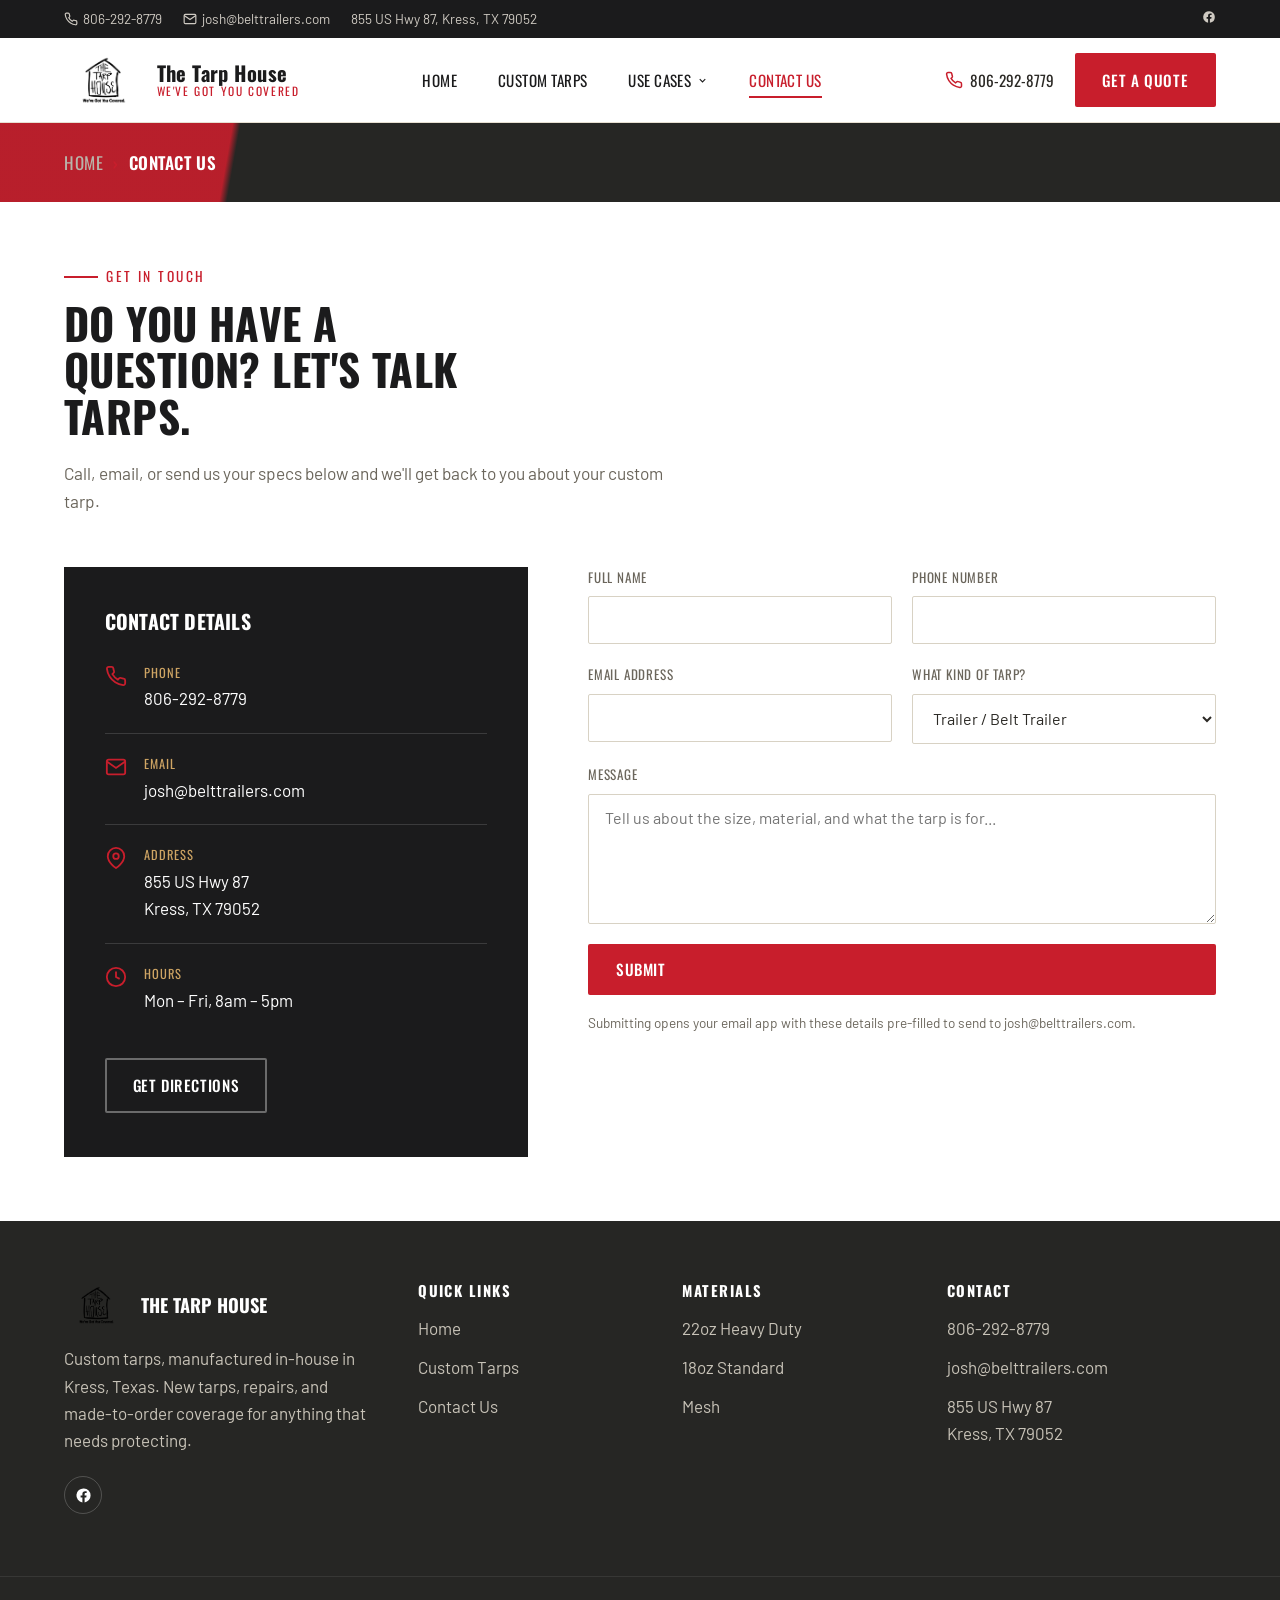
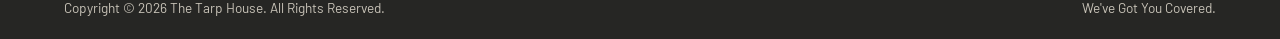
==== contact-us.html @ b613b9aa "Rebuild The Tarp House website Static HTML/CSS/JS site replacing the outdated WordPress build, style" ====
<!doctype html>
<html lang="en">
<head>
<meta charset="UTF-8">
<meta name="viewport" content="width=device-width, initial-scale=1">
<title>Contact Us | The Tarp House | Kress, TX</title>
<meta name="description" content="Get in touch with The Tarp House in Kress, Texas for custom tarps and tarp repair. Call 806-292-8779, email josh@belttrailers.com, or send us your specs.">
<link rel="icon" href="assets/img/favicon.png">
<link rel="preconnect" href="https://fonts.googleapis.com">
<link rel="preconnect" href="https://fonts.gstatic.com" crossorigin>
<link href="https://fonts.googleapis.com/css2?family=Oswald:wght@400;500;600;700&family=Barlow:wght@400;500;600&display=swap" rel="stylesheet">
<link rel="stylesheet" href="assets/css/style.css">
</head>
<body>

<div class="topbar">
  <div class="container">
    <div class="topbar-left">
      <a href="tel:8062928779">
        <svg viewBox="0 0 24 24" fill="none" stroke="currentColor" stroke-width="2"><path d="M22 16.92v3a2 2 0 0 1-2.18 2 19.79 19.79 0 0 1-8.63-3.07 19.5 19.5 0 0 1-6-6 19.79 19.79 0 0 1-3.07-8.67A2 2 0 0 1 4.11 2h3a2 2 0 0 1 2 1.72c.127.96.362 1.903.7 2.81a2 2 0 0 1-.45 2.11L8.09 9.91a16 16 0 0 0 6 6l1.27-1.27a2 2 0 0 1 2.11-.45c.907.338 1.85.573 2.81.7A2 2 0 0 1 22 16.92z"/></svg>
        806-292-8779
      </a>
      <span><svg viewBox="0 0 24 24" fill="none" stroke="currentColor" stroke-width="2"><path d="M20 4H4a2 2 0 0 0-2 2v12a2 2 0 0 0 2 2h16a2 2 0 0 0 2-2V6a2 2 0 0 0-2-2z"/><path d="m22 6-10 7L2 6"/></svg> josh@belttrailers.com</span>
      <span>855 US Hwy 87, Kress, TX 79052</span>
    </div>
    <div class="topbar-social">
      <a href="https://www.facebook.com/The-Tarp-House-2040908219560010" aria-label="Facebook" target="_blank" rel="noopener">
        <svg viewBox="0 0 24 24" fill="currentColor"><path d="M22 12a10 10 0 1 0-11.56 9.88v-6.99H7.9V12h2.54V9.8c0-2.5 1.49-3.89 3.78-3.89 1.1 0 2.24.2 2.24.2v2.46h-1.26c-1.24 0-1.63.77-1.63 1.56V12h2.78l-.44 2.89h-2.34v6.99A10 10 0 0 0 22 12z"/></svg>
      </a>
    </div>
  </div>
</div>

<div class="navwrap">
  <div class="container nav">
    <a class="brand" href="index.html">
      <img src="assets/img/logo-mark.png" alt="The Tarp House logo">
      <span class="brand-word"><b>The Tarp House</b><span>We've Got You Covered</span></span>
    </a>
    <nav class="nav-links" id="nav-links">
      <a href="index.html">Home</a>
      <a href="custom-tarps.html">Custom Tarps</a>
      <div class="nav-dropdown">
        <button class="nav-dropdown-toggle" aria-expanded="false" aria-haspopup="true">
          Use Cases
          <svg viewBox="0 0 24 24" fill="none" stroke="currentColor" stroke-width="2.4"><polyline points="6 9 12 15 18 9"/></svg>
        </button>
        <div class="nav-dropdown-menu">
          <a href="use-cases/trailer-covers.html">Trailer Covers</a>
          <a href="use-cases/trampoline-mats.html">Trampoline Mats</a>
          <a href="use-cases/grill-covers.html">Grill Covers</a>
          <a href="use-cases/kennel-covers.html">Kennel Covers</a>
          <a href="use-cases/colors.html">Colors We Have</a>
        </div>
      </div>
      <a href="contact-us.html" class="active">Contact Us</a>
      <a href="tel:8062928779" class="nav-mobile-call">Call Now: 806-292-8779</a>
    </nav>
    <div class="nav-cta">
      <a class="nav-phone" href="tel:8062928779">
        <svg viewBox="0 0 24 24" fill="none" stroke="currentColor" stroke-width="2"><path d="M22 16.92v3a2 2 0 0 1-2.18 2 19.79 19.79 0 0 1-8.63-3.07 19.5 19.5 0 0 1-6-6 19.79 19.79 0 0 1-3.07-8.67A2 2 0 0 1 4.11 2h3a2 2 0 0 1 2 1.72c.127.96.362 1.903.7 2.81a2 2 0 0 1-.45 2.11L8.09 9.91a16 16 0 0 0 6 6l1.27-1.27a2 2 0 0 1 2.11-.45c.907.338 1.85.573 2.81.7A2 2 0 0 1 22 16.92z"/></svg>
        806-292-8779
      </a>
      <a class="btn btn-red" href="contact-us.html">Get a Quote</a>
      <button class="hamburger" aria-label="Toggle menu" aria-expanded="false">
        <span></span><span></span><span></span>
      </button>
    </div>
  </div>
</div>

<div class="pagehead">
  <div class="container">
    <a href="index.html">Home</a><span class="sep">&rsaquo;</span><span class="current">Contact Us</span>
  </div>
</div>

<section class="section-tight">
  <div class="container">
    <span class="eyebrow">Get In Touch</span>
    <h1 class="section-title">Do you have a question? Let's talk tarps.</h1>
    <p class="section-lede">Call, email, or send us your specs below and we'll get back to you about your custom tarp.</p>

    <div class="contact-grid" style="margin-top:3em;">

      <div class="info-card">
        <h3>Contact Details</h3>
        <div class="info-row">
          <svg viewBox="0 0 24 24" fill="none" stroke="currentColor" stroke-width="2"><path d="M22 16.92v3a2 2 0 0 1-2.18 2 19.79 19.79 0 0 1-8.63-3.07 19.5 19.5 0 0 1-6-6 19.79 19.79 0 0 1-3.07-8.67A2 2 0 0 1 4.11 2h3a2 2 0 0 1 2 1.72c.127.96.362 1.903.7 2.81a2 2 0 0 1-.45 2.11L8.09 9.91a16 16 0 0 0 6 6l1.27-1.27a2 2 0 0 1 2.11-.45c.907.338 1.85.573 2.81.7A2 2 0 0 1 22 16.92z"/></svg>
          <div>
            <div class="label">Phone</div>
            <a href="tel:8062928779">806-292-8779</a>
          </div>
        </div>
        <div class="info-row">
          <svg viewBox="0 0 24 24" fill="none" stroke="currentColor" stroke-width="2"><path d="M20 4H4a2 2 0 0 0-2 2v12a2 2 0 0 0 2 2h16a2 2 0 0 0 2-2V6a2 2 0 0 0-2-2z"/><path d="m22 6-10 7L2 6"/></svg>
          <div>
            <div class="label">Email</div>
            <a href="mailto:josh@belttrailers.com">josh@belttrailers.com</a>
          </div>
        </div>
        <div class="info-row">
          <svg viewBox="0 0 24 24" fill="none" stroke="currentColor" stroke-width="2"><path d="M21 10c0 7-9 13-9 13s-9-6-9-13a9 9 0 0 1 18 0z"/><circle cx="12" cy="10" r="3"/></svg>
          <div>
            <div class="label">Address</div>
            <span>855 US Hwy 87<br>Kress, TX 79052</span>
          </div>
        </div>
        <div class="info-row">
          <svg viewBox="0 0 24 24" fill="none" stroke="currentColor" stroke-width="2"><circle cx="12" cy="12" r="10"/><polyline points="12 6 12 12 16 14"/></svg>
          <div>
            <div class="label">Hours</div>
            <span>Mon &ndash; Fri, 8am &ndash; 5pm</span>
          </div>
        </div>
        <a href="https://www.google.com/maps/search/?api=1&query=855+US+Hwy+87+Kress+TX+79052" target="_blank" rel="noopener" class="btn btn-outline" style="margin-top:1.6em; border-color:rgba(255,255,255,.35);">Get Directions</a>
      </div>

      <div>
        <div class="form-success" id="form-success">Thanks! Your email app should now open with your message ready to send. If it doesn't, email us directly at josh@belttrailers.com.</div>
        <form id="contact-form">
          <div class="form-grid">
            <div class="field">
              <label for="name">Full Name</label>
              <input type="text" id="name" name="name" required>
            </div>
            <div class="field">
              <label for="phone">Phone Number</label>
              <input type="tel" id="phone" name="phone" required>
            </div>
            <div class="field">
              <label for="email">Email Address</label>
              <input type="email" id="email" name="email" required>
            </div>
            <div class="field">
              <label for="tarp_type">What Kind of Tarp?</label>
              <select id="tarp_type" name="tarp_type">
                <option>Trailer / Belt Trailer</option>
                <option>Cattle Trailer</option>
                <option>Hopper / Walking Floor</option>
                <option>Grill Cover</option>
                <option>Pool Cover</option>
                <option>Trampoline Mat</option>
                <option>Kennel Cover</option>
                <option>Tarp Repair</option>
                <option>Other</option>
              </select>
            </div>
            <div class="field full">
              <label for="message">Message</label>
              <textarea id="message" name="message" placeholder="Tell us about the size, material, and what the tarp is for..." required></textarea>
            </div>
            <div class="field full">
              <button type="submit" class="btn btn-red">Submit</button>
              <p class="form-note">Submitting opens your email app with these details pre-filled to send to josh@belttrailers.com.</p>
            </div>
          </div>
        </form>
      </div>
    </div>
  </div>
</section>

<footer class="site-footer">
  <div class="footer-top">
    <div class="container footer-cols">
      <div>
        <div class="footer-brand">
          <img src="assets/img/logo-mark.png" alt="The Tarp House">
          <b>The Tarp House</b>
        </div>
        <p>Custom tarps, manufactured in-house in Kress, Texas. New tarps, repairs, and made-to-order coverage for anything that needs protecting.</p>
        <div class="footer-social">
          <a href="https://www.facebook.com/The-Tarp-House-2040908219560010" aria-label="Facebook" target="_blank" rel="noopener">
            <svg viewBox="0 0 24 24" fill="currentColor"><path d="M22 12a10 10 0 1 0-11.56 9.88v-6.99H7.9V12h2.54V9.8c0-2.5 1.49-3.89 3.78-3.89 1.1 0 2.24.2 2.24.2v2.46h-1.26c-1.24 0-1.63.77-1.63 1.56V12h2.78l-.44 2.89h-2.34v6.99A10 10 0 0 0 22 12z"/></svg>
          </a>
        </div>
      </div>
      <div class="footer-col">
        <h4>Quick Links</h4>
        <ul>
          <li><a href="index.html">Home</a></li>
          <li><a href="custom-tarps.html">Custom Tarps</a></li>
          <li><a href="contact-us.html">Contact Us</a></li>
        </ul>
      </div>
      <div class="footer-col">
        <h4>Materials</h4>
        <ul>
          <li><a href="custom-tarps.html#materials">22oz Heavy Duty</a></li>
          <li><a href="custom-tarps.html#materials">18oz Standard</a></li>
          <li><a href="custom-tarps.html#materials">Mesh</a></li>
        </ul>
      </div>
      <div class="footer-col">
        <h4>Contact</h4>
        <ul>
          <li><a href="tel:8062928779">806-292-8779</a></li>
          <li><a href="mailto:josh@belttrailers.com">josh@belttrailers.com</a></li>
          <li>855 US Hwy 87<br>Kress, TX 79052</li>
        </ul>
      </div>
    </div>
  </div>
  <div class="footer-bottom">
    <div class="container">
      <span>Copyright &copy; 2026 The Tarp House. All Rights Reserved.</span>
      <span>We've Got You Covered.</span>
    </div>
  </div>
</footer>

<button class="back-to-top" aria-label="Back to top">
  <svg viewBox="0 0 24 24" fill="none" stroke="currentColor" stroke-width="2"><line x1="12" y1="19" x2="12" y2="5"/><polyline points="5 12 12 5 19 12"/></svg>
</button>

<script src="assets/js/main.js"></script>
</body>
</html>
---- assets/css/style.css ----
/* ============================================================
   THE TARP HOUSE - stylesheet
   Palette: gunmetal charcoal + canvas tan + trailer red
   Display: Oswald (condensed, industrial) / Body: Barlow
   ============================================================ */

:root{
  --red: #c81e2c;
  --red-dark: #9c1622;
  --ink: #1b1b1c;
  --charcoal: #262624;
  --charcoal-2: #323230;
  --tan: #cfa564;
  --tan-dark: #a9803f;
  --cream: #f6f2ea;
  --paper: #ffffff;
  --line: #e7e0d2;
  --text: #2b2925;
  --text-soft: #6b665c;

  --font-display: "Oswald", "Arial Narrow", sans-serif;
  --font-body: "Barlow", "Segoe UI", sans-serif;

  --container: 1200px;
  --radius: 2px;
}

*,*::before,*::after{ box-sizing: border-box; }
html{ scroll-behavior: smooth; }
body{
  margin:0;
  font-family: var(--font-body);
  color: var(--text);
  background: var(--paper);
  font-size: 17px;
  line-height: 1.6;
  -webkit-font-smoothing: antialiased;
}
img{ max-width:100%; display:block; }
a{ color: inherit; text-decoration:none; }
h1,h2,h3,h4{
  font-family: var(--font-display);
  text-transform: uppercase;
  letter-spacing: .01em;
  line-height: 1.08;
  margin: 0 0 .5em;
  color: var(--ink);
}
p{ margin: 0 0 1em; }
.container{
  width: 100%;
  max-width: var(--container);
  margin: 0 auto;
  padding: 0 24px;
}
.visually-hidden{
  position:absolute; width:1px; height:1px; overflow:hidden;
  clip:rect(0 0 0 0); white-space:nowrap;
}

/* ---------- buttons ---------- */
.btn{
  display:inline-flex; align-items:center; gap:.5em;
  font-family: var(--font-display);
  text-transform: uppercase;
  letter-spacing: .04em;
  font-size: .95rem;
  font-weight: 500;
  padding: .85em 1.7em;
  border: 2px solid transparent;
  border-radius: var(--radius);
  cursor: pointer;
  transition: transform .18s ease, background-color .18s ease, color .18s ease, border-color .18s ease;
}
.btn:active{ transform: translateY(1px); }
.btn-red{ background: var(--red); color:#fff; }
.btn-red:hover{ background: var(--red-dark); }
.btn-outline{ background: transparent; border-color: currentColor; color:#fff; }
.btn-outline:hover{ background: rgba(255,255,255,.12); }
.btn-ink{ background: var(--ink); color:#fff; }
.btn-ink:hover{ background:#000; }
.btn-tan{ background: var(--tan); color: var(--ink); }
.btn-tan:hover{ background: var(--tan-dark); color:#fff; }

/* ---------- top strip ---------- */
.topbar{
  background: var(--ink);
  color: #cfcac2;
  font-size: .85rem;
}
.topbar .container{
  display:flex; align-items:center; justify-content:space-between;
  height: 38px;
}
.topbar-left{ display:flex; gap:1.5em; }
.topbar a:hover{ color: var(--tan); }
.topbar-left span, .topbar-left a{ display:flex; align-items:center; gap:.4em; white-space:nowrap;}
.topbar-social{ display:flex; gap:.9em; }
.topbar-social a{ color:#cfcac2; }
.topbar-social a:hover{ color: var(--red); }
.topbar svg{ width:14px; height:14px; flex:none; }

/* ---------- main nav ---------- */
.navwrap{
  position: sticky; top:0; z-index: 50;
  background: var(--paper);
  border-bottom: 1px solid var(--line);
}
.nav{
  display:flex; align-items:center; justify-content:space-between;
  height: 84px;
}
.brand{ display:flex; align-items:center; gap:.75em; }
.brand img{ height: 54px; width:auto; }
.brand-word{ font-family: var(--font-display); line-height:1; }
.brand-word b{ display:block; font-size: 1.28rem; letter-spacing:.02em; color: var(--ink);}
.brand-word span{ display:block; font-size:.72rem; letter-spacing:.14em; color: var(--red); text-transform:uppercase; margin-top:2px;}

.nav-links{ display:flex; align-items:center; gap: 2.4em; }
.nav-links > a{
  font-family: var(--font-display);
  text-transform: uppercase;
  font-size: .95rem;
  letter-spacing: .03em;
  color: var(--ink);
  position: relative;
  padding: 6px 0;
}
.nav-links > a::after{
  content:""; position:absolute; left:0; right:100%; bottom:0; height:2px;
  background: var(--red); transition: right .2s ease;
}
.nav-links > a:hover::after, .nav-links > a.active::after{ right:0; }
.nav-links > a.active{ color: var(--red); }
.nav-cta{ display:flex; align-items:center; gap:1.2em; }
.nav-phone{ display:flex; align-items:center; gap:.5em; font-family: var(--font-display); text-transform:uppercase; font-size:.95rem;}
.nav-phone svg{ width:18px; height:18px; color: var(--red); }

/* ---------- nav dropdown (Use Cases) ---------- */
.nav-dropdown{ position: relative; }
.nav-dropdown-toggle{
  display:flex; align-items:center; gap:.4em;
  background:none; border:0; cursor:pointer; padding: 6px 0;
  font-family: var(--font-display); text-transform: uppercase;
  font-size: .95rem; letter-spacing: .03em; color: var(--ink);
  position: relative;
}
.nav-dropdown-toggle::after{
  content:""; position:absolute; left:0; right:100%; bottom:0; height:2px;
  background: var(--red); transition: right .2s ease;
}
.nav-dropdown:hover .nav-dropdown-toggle::after,
.nav-dropdown.open .nav-dropdown-toggle::after,
.nav-dropdown-toggle.current::after{ right:0; }
.nav-dropdown-toggle.current{ color: var(--red); }
.nav-dropdown-toggle svg{ width:11px; height:11px; transition: transform .2s ease; }
.nav-dropdown:hover .nav-dropdown-toggle svg,
.nav-dropdown.open .nav-dropdown-toggle svg{ transform: rotate(180deg); }
.nav-dropdown-menu{
  position:absolute; top: 100%; left: -1.2em; min-width: 230px;
  background:#fff; border:1px solid var(--line);
  box-shadow: 0 20px 40px rgba(20,19,17,.14);
  padding: 10px 0; margin-top: 14px;
  opacity:0; pointer-events:none; transform: translateY(8px);
  transition: opacity .18s ease, transform .18s ease;
  z-index: 60;
}
.nav-dropdown:hover .nav-dropdown-menu,
.nav-dropdown.open .nav-dropdown-menu{ opacity:1; pointer-events:auto; transform: translateY(0); }
.nav-dropdown-menu a{
  display:block; padding: .65em 1.5em;
  font-family: var(--font-body); text-transform:none; letter-spacing:0;
  font-size: .96rem; color: var(--text);
  border-left: 2px solid transparent;
}
.nav-dropdown-menu a:hover{ background: var(--cream); color: var(--red); border-left-color: var(--red); }

.hamburger{
  display:none; flex-direction:column; gap:5px; background:none; border:0; cursor:pointer; padding:8px;
}
.nav-mobile-call{ display:none; }
.hamburger span{ width:26px; height:2px; background: var(--ink); display:block; }

/* ---------- breadcrumb / page header bar ---------- */
.pagehead{
  position: relative;
  background: var(--charcoal);
  color: #fff;
  overflow: hidden;
  padding: 26px 0;
}
.pagehead::before{
  content:""; position:absolute; inset:0;
  background: linear-gradient(100deg, var(--red) 0 18%, transparent 18.6%);
  opacity:.9;
}
.pagehead .container{ position:relative; display:flex; align-items:center; gap:.6em; font-family:var(--font-display); text-transform:uppercase; letter-spacing:.03em;}
.pagehead a{ color:#b9b4aa; }
.pagehead a:hover{ color:#fff; }
.pagehead .current{ color:#fff; font-weight:600; }
.pagehead .sep{ color: var(--red); font-weight:700; }

/* ---------- hero ---------- */
.hero{
  position: relative;
  min-height: 640px;
  display:flex; align-items:center;
  background-size: cover; background-position: 60% 30%;
  overflow: hidden;
  isolation: isolate;
}
.hero::before{
  content:"";
  position:absolute; inset:0;
  background: linear-gradient(100deg, rgba(20,19,17,.92) 0%, rgba(20,19,17,.72) 30%, rgba(20,19,17,.32) 56%, rgba(20,19,17,.12) 100%);
  z-index:1;
}
.hero-shape{
  position:absolute; right:-10%; bottom:-18%; width:36%; height:140%;
  background: var(--red);
  transform: skewX(-14deg);
  z-index:0;
  opacity:.82;
  mix-blend-mode: multiply;
}
.hero-shape.two{ background: var(--tan); right:-16%; opacity:.35; width:30%; }
.hero .container{ position:relative; z-index:2; }
.hero-eyebrow{
  display:inline-flex; align-items:center; gap:.6em;
  color: var(--tan);
  font-family: var(--font-display);
  letter-spacing: .18em;
  text-transform: uppercase;
  font-size: .85rem;
  margin-bottom: 1.1em;
}
.hero-eyebrow::before{ content:""; width:34px; height:2px; background: var(--red); }
.hero h1{
  color:#fff;
  font-size: clamp(2.4rem, 5.4vw, 4.4rem);
  max-width: 12ch;
  margin-bottom:.28em;
  text-shadow: 0 2px 20px rgba(0,0,0,.5);
}
.hero h1 em{
  color: #ff4d4d;
  font-style: normal;
  text-shadow: 0 2px 4px rgba(0,0,0,.7), 0 2px 24px rgba(0,0,0,.55);
}
.hero p{
  color:#e6e2d8; max-width: 46ch; font-size:1.12rem;
}
.hero-actions{ display:flex; gap:1em; margin-top: 1.6em; flex-wrap: wrap; }

/* ---------- section basics ---------- */
section{ padding: 96px 0; position:relative; }
.section-tight{ padding: 64px 0; }
.eyebrow{
  font-family: var(--font-display);
  color: var(--red);
  letter-spacing: .18em;
  text-transform: uppercase;
  font-size: .85rem;
  display:flex; align-items:center; gap:.6em;
  margin-bottom: .8em;
}
.eyebrow::before{ content:""; width:34px; height:2px; background: var(--red); }
.section-title{ font-size: clamp(1.9rem, 3.4vw, 2.7rem); max-width: 18ch; }
.section-lede{ color: var(--text-soft); font-size: 1.08rem; max-width: 60ch; }

.bg-cream{ background: var(--cream); }
.bg-ink{ background: var(--ink); color:#fff; }
.bg-ink h2, .bg-ink h3{ color:#fff; }

/* ---------- intro split ---------- */
.split{
  display:grid; grid-template-columns: 1fr 1fr; gap: 64px; align-items:center;
}
.split-media{ position:relative; }
.split-media .frame{
  position:relative; overflow:hidden; border-radius: var(--radius);
  clip-path: polygon(0 0, 100% 0, 100% 92%, 88% 100%, 0 100%);
}
.split-media img{ width:100%; height: 460px; object-fit: cover; }
.split-media .tag{
  position:absolute; left: -22px; bottom: 34px;
  background: var(--red); color:#fff;
  padding: 16px 26px; font-family: var(--font-display);
  text-transform: uppercase; letter-spacing:.04em; font-size:1.05rem;
  box-shadow: 0 12px 26px rgba(0,0,0,.25);
}
.checklist{ list-style:none; margin: 1.6em 0; padding:0; display:grid; gap: .7em; }
.checklist li{ display:flex; gap:.7em; align-items:flex-start; color: var(--text); }
.checklist svg{ flex:none; width:20px; height:20px; color: var(--red); margin-top:3px; }

/* ---------- material cards ---------- */
.grid-3{ display:grid; grid-template-columns: repeat(3,1fr); gap: 28px; margin-top: 3em; }
.grid-4{ display:grid; grid-template-columns: repeat(4,1fr); gap: 24px; margin-top: 3em; }
.card{
  background:#fff; border: 1px solid var(--line);
  padding: 2.2em 2em; position:relative; overflow:hidden;
}
.card::before{
  content:""; position:absolute; top:0; left:0; width:100%; height:4px; background: var(--red);
  transform: scaleX(0); transform-origin:left; transition: transform .25s ease;
}
.card:hover::before{ transform: scaleX(1); }
.card .num{
  font-family: var(--font-display); font-size:.85rem; color: var(--tan-dark);
  letter-spacing:.12em; margin-bottom: .6em; display:block;
}
.card h3{ font-size: 1.35rem; margin-bottom:.4em; }
.card p{ color: var(--text-soft); margin-bottom:0; font-size:.98rem; }
.card-icon{
  width:54px; height:54px; border-radius:50%;
  background: var(--cream); display:flex; align-items:center; justify-content:center;
  margin-bottom: 1.1em; color: var(--red);
}
.card-icon svg{ width:26px; height:26px; }

/* ---------- gallery (overlay-caption variant, used on Custom Tarps page) ---------- */
.gallery{ display:grid; grid-template-columns: repeat(4, 1fr); gap: 20px; margin-top: 3em; }
.gallery-item{
  position:relative; overflow:hidden; aspect-ratio: 4/5; background: var(--charcoal);
}
.gallery-item img{
  width:100%; height:100%; object-fit:cover; transition: transform .5s ease;
}
.gallery-item:hover img{ transform: scale(1.08); }
.gallery-item .cap{
  position:absolute; left:0; right:0; bottom:0; padding: 14px 16px 12px;
  background: linear-gradient(0deg, rgba(0,0,0,.85), rgba(0,0,0,0));
  color:#fff; font-family: var(--font-display); text-transform:uppercase;
  letter-spacing:.03em; font-size:.92rem;
}
.gallery-item.wide{ grid-column: span 2; }

/* ---------- use-case tiles (uniform grid, caption below image, used on Home) ---------- */
.tiles{ display:grid; grid-template-columns: repeat(4, 1fr); gap: 36px 28px; margin-top: 3em; }
.tile{ display:block; text-align:center; }
.tile-img{
  aspect-ratio: 1 / 1; overflow:hidden; background: var(--cream);
  border-radius: var(--radius); margin-bottom: 1.1em;
}
.tile-img img{ width:100%; height:100%; object-fit:cover; transition: transform .45s ease; }
.tile:hover .tile-img img{ transform: scale(1.06); }
.tile h3{ font-size: 1.15rem; margin-bottom:.3em; transition: color .18s ease; }
.tile:hover h3{ color: var(--red); }
.tile p{ color: var(--text-soft); font-size:.95rem; margin:0 auto; max-width: 26ch; }

/* ---------- cta band ---------- */
.cta-band{
  position: relative; background: var(--red); color:#fff; overflow:hidden; padding: 70px 0;
}
.cta-band::before{
  content:""; position:absolute; inset:0;
  background: repeating-linear-gradient(-55deg, rgba(0,0,0,.08) 0 2px, transparent 2px 34px);
}
.cta-band::after{
  content:""; position:absolute; right:-6%; top:0; bottom:0; width:34%;
  background: var(--ink); transform: skewX(-14deg);
  opacity:.9;
}
.cta-inner{
  position:relative; z-index:2;
  display:flex; align-items:center; justify-content:space-between; gap: 2em; flex-wrap: wrap;
}
.cta-inner h2{ color:#fff; margin-bottom:.2em; font-size: clamp(1.7rem,3vw,2.4rem); }
.cta-inner p{ color: rgba(255,255,255,.85); margin:0; }

/* ---------- testimonial / trust strip ---------- */
.trust-strip{
  display:flex; justify-content: space-between; gap: 2em; flex-wrap: wrap;
  padding: 34px 0; border-top:1px solid var(--line); border-bottom:1px solid var(--line);
}
.trust-item{ display:flex; align-items:center; gap:.8em; font-family: var(--font-display); text-transform:uppercase; letter-spacing:.03em; color: var(--text-soft); font-size:.95rem;}
.trust-item svg{ width:22px; height:22px; color: var(--red); flex:none; }

/* ---------- accordion (materials / faq) ---------- */
.acc-item{ border-bottom: 1px solid var(--line); }
.acc-head{
  width:100%; display:flex; align-items:center; justify-content:space-between;
  background:none; border:0; cursor:pointer; padding: 1.3em 0;
  font-family: var(--font-display); text-transform:uppercase; letter-spacing:.02em; font-size:1.1rem;
  color: var(--ink); text-align:left;
}
.acc-head .plus{ font-size:1.4rem; color: var(--red); transition: transform .25s ease; flex:none; margin-left:1em; }
.acc-item.open .acc-head .plus{ transform: rotate(45deg); }
.acc-panel{ max-height:0; overflow:hidden; transition: max-height .3s ease; }
.acc-item.open .acc-panel{ max-height: 320px; }
.acc-panel-inner{ padding-bottom: 1.4em; color: var(--text-soft); max-width: 70ch; }

/* ---------- forms ---------- */
.form-grid{ display:grid; grid-template-columns: 1fr 1fr; gap: 20px; }
.field{ display:flex; flex-direction:column; gap: .5em; }
.field.full{ grid-column: 1 / -1; }
.field label{
  font-family: var(--font-display); text-transform:uppercase; font-size:.82rem;
  letter-spacing:.06em; color: var(--text-soft);
}
.field input, .field select, .field textarea{
  font-family: var(--font-body); font-size: 1rem; padding: .85em 1em;
  border: 1px solid #d8d2c4; background:#fff; color: var(--text);
  border-radius: var(--radius);
}
.field textarea{ resize: vertical; min-height: 130px; }
.field input:focus, .field select:focus, .field textarea:focus{
  outline: none; border-color: var(--red); box-shadow: 0 0 0 3px rgba(200,30,44,.13);
}
.form-note{ font-size:.85rem; color: var(--text-soft); margin-top:.6em; }
.form-success{
  display:none; background: #1f5e2e; color:#fff; padding: 1em 1.2em; margin-bottom:1.4em;
  font-family: var(--font-display); letter-spacing:.02em;
}
.form-success.show{ display:block; }

/* ---------- contact page specifics ---------- */
.contact-grid{ display:grid; grid-template-columns: .85fr 1.15fr; gap: 60px; }
.info-card{ background: var(--ink); color:#fff; padding: 2.6em 2.4em; height:100%; }
.info-card h3{ color:#fff; }
.info-row{ display:flex; gap: 1em; padding: 1.2em 0; border-top: 1px solid rgba(255,255,255,.14); }
.info-row:first-of-type{ border-top:none; }
.info-row svg{ width:22px; height:22px; color: var(--red); flex:none; margin-top:2px; }
.info-row .label{ font-family: var(--font-display); text-transform:uppercase; font-size:.78rem; letter-spacing:.08em; color: var(--tan); margin-bottom:.2em;}
.info-row a:hover{ color: var(--tan); }

.map-frame{
  border:1px solid var(--line); overflow:hidden; height: 220px; margin-top: 2em;
}
.map-frame iframe{ width:100%; height:100%; border:0; filter: grayscale(.2); }

/* ---------- footer ---------- */
.site-footer{ background: var(--charcoal); color: #c8c3b8; }
.footer-top{ padding: 62px 0; border-bottom: 1px solid rgba(255,255,255,.08); }
.footer-cols{ display:grid; grid-template-columns: 1.4fr 1fr 1fr 1.2fr; gap: 40px; }
.footer-brand{ display:flex; align-items:center; gap:.7em; margin-bottom: 1.1em; }
.footer-brand img{ height:44px; }
.footer-brand b{ font-family: var(--font-display); color:#fff; font-size:1.15rem; text-transform:uppercase; }
.footer-col h4{
  color:#fff; font-size:.92rem; letter-spacing:.1em; margin-bottom: 1.1em;
}
.footer-col ul{ list-style:none; margin:0; padding:0; display:grid; gap:.7em; }
.footer-col a:hover{ color:#fff; }
.footer-social{ display:flex; gap: .8em; margin-top: 1.3em; }
.footer-social a{
  width:38px; height:38px; border:1px solid rgba(255,255,255,.2); border-radius:50%;
  display:flex; align-items:center; justify-content:center; color:#fff;
}
.footer-social a:hover{ background: var(--red); border-color: var(--red); }
.footer-social svg{ width:17px; height:17px; }
.footer-bottom{ padding: 20px 0; }
.footer-bottom .container{ display:flex; justify-content:space-between; align-items:center; gap:1em; flex-wrap:wrap; font-size:.85rem; }
.footer-bottom a:hover{ color:#fff; }

/* ---------- misc ---------- */
.back-to-top{
  position: fixed; right: 22px; bottom: 22px; z-index: 60;
  width: 46px; height:46px; border-radius:50%;
  background: var(--ink); color:#fff; display:flex; align-items:center; justify-content:center;
  border: none; cursor:pointer; opacity:0; pointer-events:none; transition: opacity .25s ease, background .2s ease;
}
.back-to-top.show{ opacity:1; pointer-events:auto; }
.back-to-top:hover{ background: var(--red); }
.back-to-top svg{ width:20px; height:20px; }

/* ============ responsive ============ */
@media (max-width: 980px){
  .split{ grid-template-columns: 1fr; gap: 40px; }
  .split-media img{ height: 340px; }
  .grid-3{ grid-template-columns: 1fr 1fr; }
  .gallery{ grid-template-columns: repeat(2,1fr); }
  .gallery-item.wide{ grid-column: span 2; }
  .tiles{ grid-template-columns: repeat(2,1fr); gap: 30px 24px; }
  .footer-cols{ grid-template-columns: 1fr 1fr; }
  .contact-grid{ grid-template-columns: 1fr; }
  .topbar-left span:last-child{ display:none; }
}

@media (max-width: 760px){
  .topbar-left{ gap: 1em; font-size: .78rem; }
  .topbar-left span{ display:none; }
  .nav{ height: 68px; }
  .brand-word span{ display:none; }
  .brand-word b{ font-size: 1.05rem; }
  .brand img{ height: 40px; }
  .nav-cta{ gap: .6em; }
  .nav-cta .btn-red{ display:none; }
  .nav-links{
    position: fixed; inset: 68px 0 0 0; background: #fff; flex-direction: column;
    align-items: flex-start; padding: 32px 24px; gap: 1.4em; transform: translateX(100%);
    transition: transform .25s ease; overflow-y:auto;
  }
  .nav-links.open{ transform: translateX(0); }
  .nav-links > a{ font-size: 1.2rem; }
  .nav-dropdown{ width:100%; }
  .nav-dropdown-toggle{ width:100%; justify-content:space-between; font-size:1.2rem; padding:0; }
  .nav-dropdown-menu{
    position:static; opacity:1; pointer-events:auto; transform:none;
    box-shadow:none; border:0; margin: 0; padding: 0;
    max-height:0; overflow:hidden; transition: max-height .3s ease;
  }
  .nav-dropdown.open .nav-dropdown-menu{ max-height: 400px; padding-top:.6em; }
  .nav-dropdown-menu a{ padding: .6em 0 .6em 1em; font-size:1.05rem; }
  .nav-mobile-call{
    display:flex !important; align-items:center; justify-content:center; gap:.5em;
    margin-top:.6em; font-size:1rem !important;
    font-family: var(--font-display); text-transform:uppercase; letter-spacing:.03em;
    background: var(--red); color:#fff !important; padding: .9em 1.4em; width:100%;
  }
  .nav-phone{ display:none; }
  .hamburger{ display:flex; }
  .hero{ min-height: 560px; text-align:left; }
  .hero-actions .btn{ width:100%; justify-content:center; }
  .hero-actions{ flex-direction:column; }
  section{ padding: 64px 0; }
  .grid-3, .grid-4{ grid-template-columns: 1fr; }
  .gallery{ grid-template-columns: 1fr 1fr; }
  .tiles{ grid-template-columns: 1fr 1fr; gap: 26px 18px; }
  .cta-inner{ flex-direction:column; align-items:flex-start; }
  .footer-cols{ grid-template-columns: 1fr; gap: 32px; }
  .form-grid{ grid-template-columns: 1fr; }
}
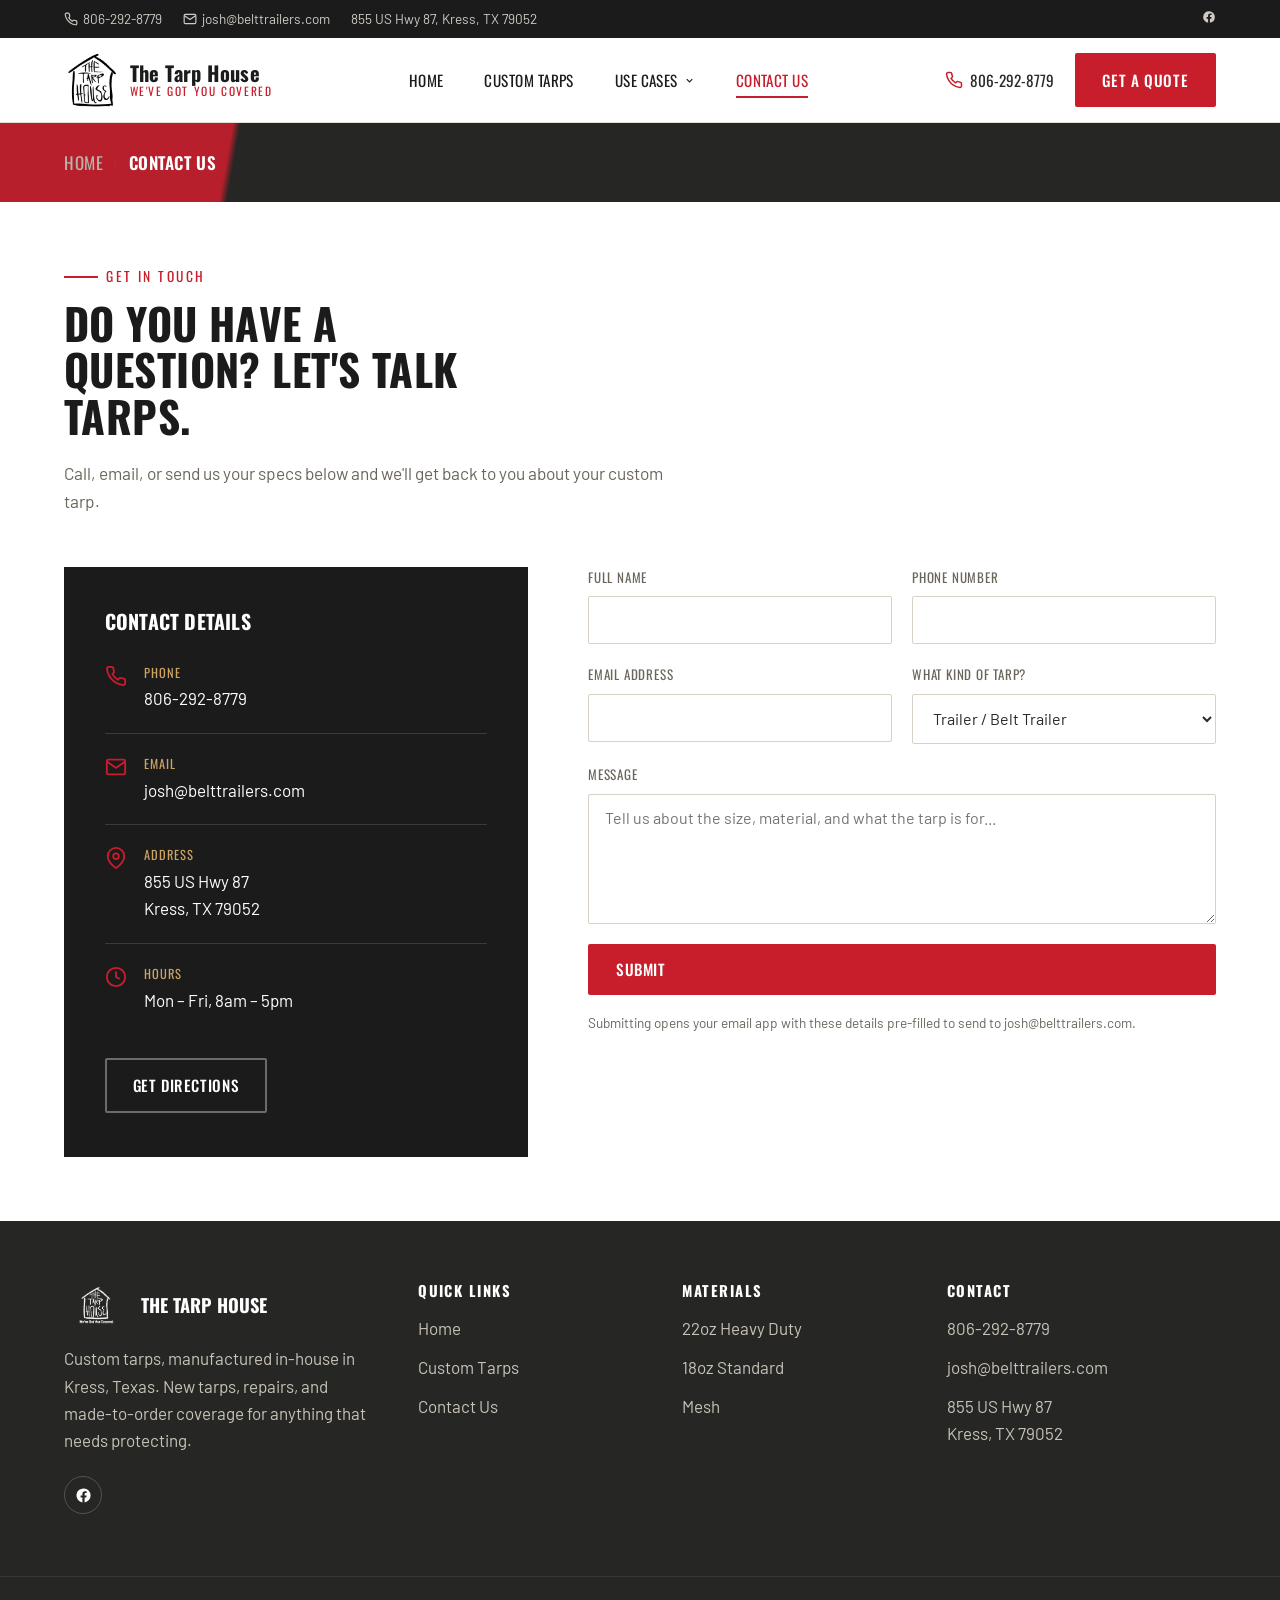
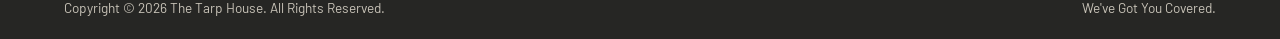
==== commit d87f56be: "Use white logo mark in the footer Footer sits on a dark background; the black logo mark was nearly i" ====
--- a/contact-us.html
+++ b/contact-us.html
@@ -166,7 +166,7 @@
     <div class="container footer-cols">
       <div>
         <div class="footer-brand">
-          <img src="assets/img/logo-mark.png" alt="The Tarp House">
+          <img src="assets/img/logo-mark-white.png" alt="The Tarp House">
           <b>The Tarp House</b>
         </div>
         <p>Custom tarps, manufactured in-house in Kress, Texas. New tarps, repairs, and made-to-order coverage for anything that needs protecting.</p>
--- a/assets/css/style.css
+++ b/assets/css/style.css
@@ -160,13 +160,13 @@
   position:absolute; top: 100%; left: -1.2em; min-width: 230px;
   background:#fff; border:1px solid var(--line);
   box-shadow: 0 20px 40px rgba(20,19,17,.14);
-  padding: 10px 0; margin-top: 14px;
-  opacity:0; pointer-events:none; transform: translateY(8px);
-  transition: opacity .18s ease, transform .18s ease;
+  padding: 14px 0 10px; margin-top: 0;
+  opacity:0; pointer-events:none;
+  transition: opacity .18s ease;
   z-index: 60;
 }
 .nav-dropdown:hover .nav-dropdown-menu,
-.nav-dropdown.open .nav-dropdown-menu{ opacity:1; pointer-events:auto; transform: translateY(0); }
+.nav-dropdown.open .nav-dropdown-menu{ opacity:1; pointer-events:auto; }
 .nav-dropdown-menu a{
   display:block; padding: .65em 1.5em;
   font-family: var(--font-body); text-transform:none; letter-spacing:0;
@@ -250,7 +250,11 @@
 .hero p{
   color:#e6e2d8; max-width: 46ch; font-size:1.12rem;
 }
-.hero-actions{ display:flex; gap:1em; margin-top: 1.6em; flex-wrap: wrap; }
+.hero-logo{
+  width: 100%; max-width: 380px;
+  filter: drop-shadow(0 10px 30px rgba(0,0,0,.45));
+}
+.hero-actions{ display:flex; gap:1em; margin-top: 2em; flex-wrap: wrap; }
 
 /* ---------- section basics ---------- */
 section{ padding: 96px 0; position:relative; }
